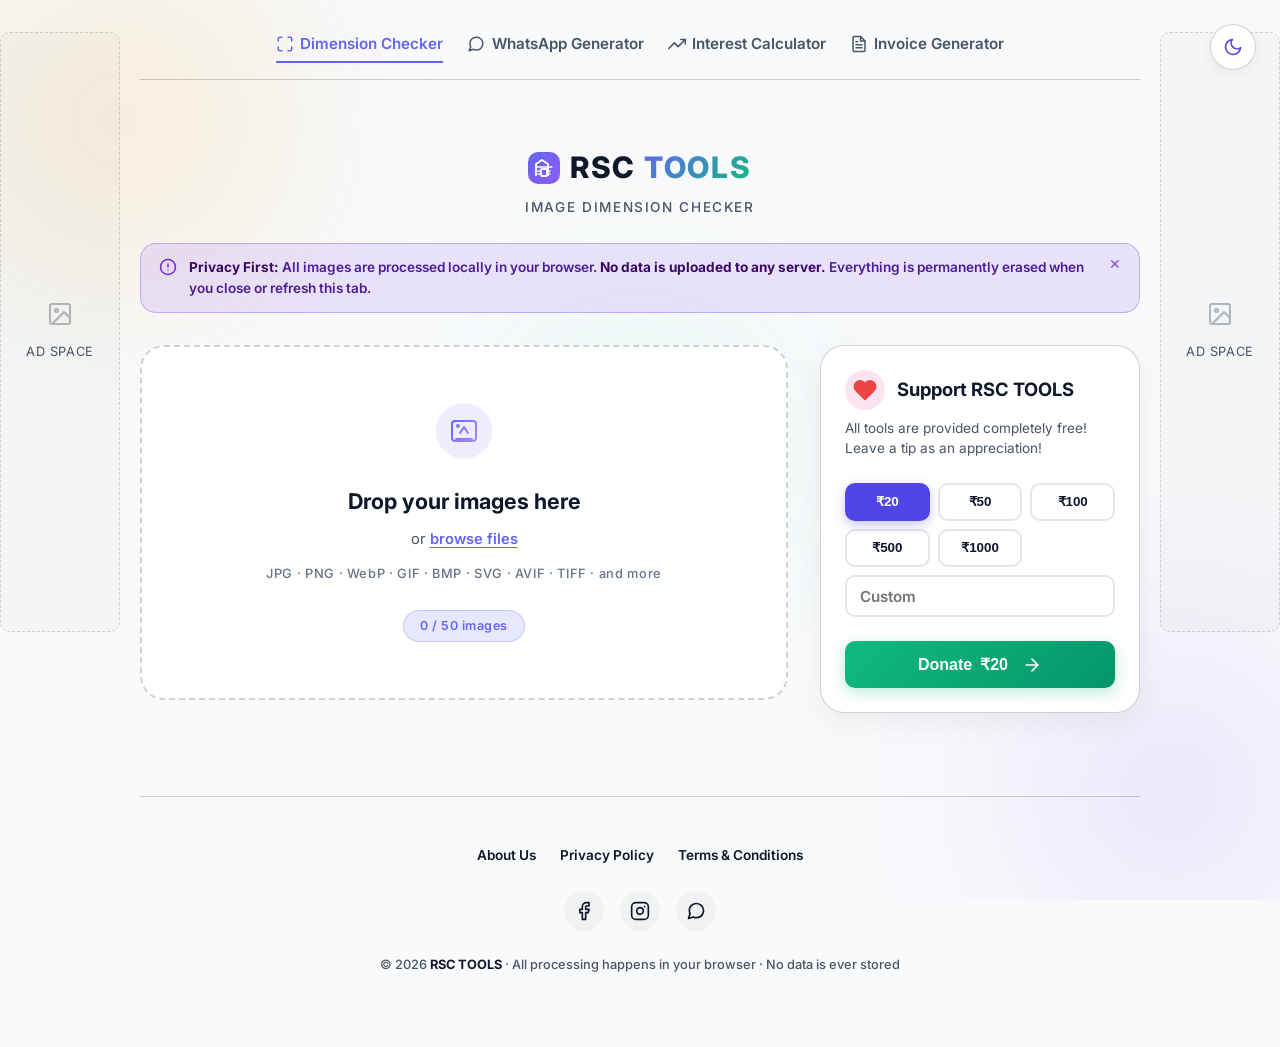
==== index.html @ 84b75a30 "Add files via upload" ====
<!DOCTYPE html>
<html lang="en">
<head>
  <meta charset="UTF-8" />
  <meta name="viewport" content="width=device-width, initial-scale=1.0, maximum-scale=1.0, user-scalable=0" />
  <title>RSC TOOLS | Free Online Image Dimension Checker</title>
  
  <!-- SEO Meta Tags -->
  <meta name="description" content="Instantly check image dimensions, width, and height online for free. Upload up to 50 jpg, png, or webp images at once. 100% private, no data leaves your browser." />
  <meta name="keywords" content="image dimension checker, image size finder, check image resolution, free image tools, rsc tools" />
  <meta name="robots" content="index, follow" />
  
  <!-- Open Graph / Social -->
  <meta property="og:type" content="website" />
  <meta property="og:title" content="RSC TOOLS | Free Online Image Dimension Checker" />
  <meta property="og:description" content="Instantly check image dimensions for up to 50 photos directly in your browser. Fast, free, and totally private." />
  <meta property="og:site_name" content="RSC TOOLS" />
  
  <!-- Twitter -->
  <meta name="twitter:card" content="summary_large_image" />
  <meta name="twitter:title" content="RSC TOOLS | Free Online Image Dimension Checker" />
  <meta name="twitter:description" content="Instantly check image dimensions directly in your browser. Fast, free, and safe." />

  <!-- Canonical link -->
  <link rel="canonical" href="https://rsctools.netlify.app/index.html" />

  <link rel="preconnect" href="https://fonts.googleapis.com" />
  <link rel="preconnect" href="https://fonts.gstatic.com" crossorigin />
  <link href="https://fonts.googleapis.com/css2?family=Inter:wght@300;400;500;600;700;800&display=swap" rel="stylesheet" />
  <link rel="stylesheet" href="style.css" />
  <link rel="icon" type="image/png" href="favicon.png" />
  
  <!-- Structured Data / JSON-LD -->
  <script type="application/ld+json">
  {
    "@context": "https://schema.org",
    "@type": "WebApplication",
    "name": "RSC TOOLS | Free Online Image Dimension Checker",
    "description": "Instantly check image dimensions, width, and height online for free. Upload up to 50 jpg, png, or webp images at once. 100% private.",
    "url": "https://rsctools.netlify.app/index.html",
    "applicationCategory": "UtilitiesApplication",
    "operatingSystem": "All",
    "offers": {
      "@type": "Offer",
      "price": "0.00",
      "priceCurrency": "USD"
    }
  }
  </script>
  <script src="theme.js"></script>
  <script src="notify.js"></script>
</head>
<body>
  <!-- Theme Toggle -->
  <button class="theme-toggle" id="themeToggle" aria-label="Toggle Dark Mode">
    <svg class="sun-icon" viewBox="0 0 24 24" fill="none" stroke="currentColor" stroke-width="2" stroke-linecap="round" stroke-linejoin="round"><circle cx="12" cy="12" r="5"></circle><line x1="12" y1="1" x2="12" y2="3"></line><line x1="12" y1="21" x2="12" y2="23"></line><line x1="4.22" y1="4.22" x2="5.64" y2="5.64"></line><line x1="18.36" y1="18.36" x2="19.78" y2="19.78"></line><line x1="1" y1="12" x2="3" y2="12"></line><line x1="21" y1="12" x2="23" y2="12"></line><line x1="4.22" y1="19.78" x2="5.64" y2="18.36"></line><line x1="18.36" y1="5.64" x2="19.78" y2="4.22"></line></svg>
    <svg class="moon-icon" viewBox="0 0 24 24" fill="none" stroke="currentColor" stroke-width="2" stroke-linecap="round" stroke-linejoin="round"><path d="M21 12.79A9 9 0 1 1 11.21 3 7 7 0 0 0 21 12.79z"></path></svg>
  </button>


  <!-- Animated background orbs -->
  <div class="bg-orbs" aria-hidden="true">
    <div class="orb orb-1"></div>
    <div class="orb orb-2"></div>
    <div class="orb orb-3"></div>
  </div>

    <div class="page-container">
    <aside class="ad-sidebar ad-left">
      <div class="ad-sticky">
        <svg width="24" height="24" viewBox="0 0 24 24" fill="none" stroke="currentColor" stroke-width="2" stroke-linecap="round" stroke-linejoin="round" style="opacity: 0.4; margin-bottom: 8px;"><rect x="2" y="2" width="20" height="20" rx="2" ry="2"></rect><circle cx="8.5" cy="8.5" r="1.5"></circle><polyline points="21 15 16 10 5 21"></polyline></svg>
        Ad Space
      </div>
    </aside>

    <div class="app-wrapper">
    <!-- ── Navigation ── -->
    <nav class="site-nav">
      <a href="index.html" class="nav-link active"><svg width="18" height="18" viewBox="0 0 24 24" fill="none" stroke="currentColor" stroke-width="2" stroke-linecap="round" stroke-linejoin="round"><path d="M8 3H5a2 2 0 0 0-2 2v3m18 0V5a2 2 0 0 0-2-2h-3m0 18h3a2 2 0 0 0 2-2v-3M3 16v3a2 2 0 0 0 2 2h3"></path></svg> Dimension Checker</a>
      <a href="whatsapp.html" class="nav-link"><svg width="18" height="18" viewBox="0 0 24 24" fill="none" stroke="currentColor" stroke-width="2" stroke-linecap="round" stroke-linejoin="round"><path d="M21 11.5a8.38 8.38 0 0 1-.9 3.8 8.5 8.5 0 0 1-7.6 4.7 8.38 8.38 0 0 1-3.8-.9L3 21l1.9-5.7a8.38 8.38 0 0 1-.9-3.8 8.5 8.5 0 0 1 4.7-7.6 8.38 8.38 0 0 1 3.8-.9h.5a8.48 8.48 0 0 1 8 8v.5z"></path></svg> WhatsApp Generator</a>
      <a href="interest.html" class="nav-link"><svg width="18" height="18" viewBox="0 0 24 24" fill="none" stroke="currentColor" stroke-width="2" stroke-linecap="round" stroke-linejoin="round"><polyline points="23 6 13.5 15.5 8.5 10.5 1 18"></polyline><polyline points="17 6 23 6 23 12"></polyline></svg> Interest Calculator</a>
      <a href="invoice.html" class="nav-link"><svg width="18" height="18" viewBox="0 0 24 24" fill="none" stroke="currentColor" stroke-width="2" stroke-linecap="round" stroke-linejoin="round"><path d="M14 2H6a2 2 0 0 0-2 2v16a2 2 0 0 0 2 2h12a2 2 0 0 0 2-2V8z"></path><polyline points="14 2 14 8 20 8"></polyline><line x1="16" y1="13" x2="8" y2="13"></line><line x1="16" y1="17" x2="8" y2="17"></line><polyline points="10 9 9 9 8 9"></polyline></svg> Invoice Generator</a>
    </nav>

    <!-- ── Header ── -->
    <header class="site-header">
      <div class="logo">
        <span class="logo-icon" aria-hidden="true">
          <svg width="32" height="32" viewBox="0 0 32 32" fill="none" xmlns="http://www.w3.org/2000/svg">
            <rect width="32" height="32" rx="10" fill="url(#logoGrad)"/>
            <path d="M8 24V12l6-4 6 4v12" stroke="#fff" stroke-width="1.8" stroke-linejoin="round"/>
            <rect x="13" y="17" width="6" height="7" rx="1" stroke="#fff" stroke-width="1.8"/>
            <path d="M8 15h16M10 19h2M20 19h2M10 22h2M20 22h2" stroke="#fff" stroke-width="1.4" stroke-linecap="round"/>
            <defs>
              <linearGradient id="logoGrad" x1="0" y1="0" x2="32" y2="32" gradientUnits="userSpaceOnUse">
                <stop stop-color="#6366f1"/>
                <stop offset="1" stop-color="#8b5cf6"/>
              </linearGradient>
            </defs>
          </svg>
        </span>
        <span class="logo-text">RSC <span class="logo-highlight">TOOLS</span></span>
      </div>
      <p class="tagline">Image Dimension Checker</p>
    </header>

    <!-- ── Privacy Notice Banner ── -->
    <!-- ── Privacy Notice Banner ── -->
    <div class="notice-banner violet" id="noticeBanner" role="alert" aria-live="polite">
      <span class="notice-icon" aria-hidden="true">
        <svg width="18" height="18" viewBox="0 0 24 24" fill="none" stroke="currentColor" stroke-width="2" stroke-linecap="round" stroke-linejoin="round">
          <circle cx="12" cy="12" r="10"/><line x1="12" y1="8" x2="12" y2="12"/><line x1="12" y1="16" x2="12.01" y2="16"/>
        </svg>
      </span>
      <p class="notice-text">
        <strong>Privacy First:</strong> All images are processed locally in your browser. 
        <strong>No data is uploaded to any server.</strong> Everything is permanently erased when you close or refresh this tab.
      </p>
      <button class="notice-close" id="noticeClose" aria-label="Dismiss notice">✕</button>
    </div>

    <!-- ── Main Content ── -->
    <main class="main-content">
      <div class="layout-twocol">
        
        <!-- Left: Primary Tool -->
        <div class="tool-column">
          <!-- Drop Zone -->
          <section class="upload-section" aria-label="Image upload area">
        <div
          class="drop-zone"
          id="dropZone"
          tabindex="0"
          role="button"
          aria-label="Drop images here or click to upload"
          aria-describedby="uploadHint"
        >
          <input
            type="file"
            id="fileInput"
            accept="image/*"
            multiple
            aria-hidden="true"
            tabindex="-1"
          />

          <div class="drop-zone-inner">
            <div class="drop-icon" id="dropIcon">
              <svg width="56" height="56" viewBox="0 0 56 56" fill="none" xmlns="http://www.w3.org/2000/svg">
                <circle cx="28" cy="28" r="28" fill="url(#dzGrad)" opacity="0.12"/>
                <path d="M20 36h16M24 30l4-6 4 6" stroke="url(#dzStroke)" stroke-width="2" stroke-linecap="round" stroke-linejoin="round"/>
                <rect x="16" y="18" width="24" height="20" rx="3" stroke="url(#dzStroke)" stroke-width="2"/>
                <circle cx="22" cy="23" r="2" fill="url(#dzStroke2)"/>
                <defs>
                  <linearGradient id="dzGrad" x1="0" y1="0" x2="56" y2="56" gradientUnits="userSpaceOnUse">
                    <stop stop-color="#6366f1"/><stop offset="1" stop-color="#8b5cf6"/>
                  </linearGradient>
                  <linearGradient id="dzStroke" x1="16" y1="18" x2="40" y2="38" gradientUnits="userSpaceOnUse">
                    <stop stop-color="#6366f1"/><stop offset="1" stop-color="#a78bfa"/>
                  </linearGradient>
                  <linearGradient id="dzStroke2" x1="20" y1="21" x2="24" y2="25" gradientUnits="userSpaceOnUse">
                    <stop stop-color="#6366f1"/><stop offset="1" stop-color="#a78bfa"/>
                  </linearGradient>
                </defs>
              </svg>
            </div>

            <h2 class="drop-title">Drop your images here</h2>
            <p class="drop-sub" id="uploadHint">or <span class="browse-link" id="browseBtn" role="button" tabindex="0">browse files</span></p>
            <p class="drop-formats">JPG · PNG · WebP · GIF · BMP · SVG · AVIF · TIFF · and more</p>

            <div class="upload-limit-badge" id="uploadCounter">
              <span id="countDisplay">0</span> / 50 images
            </div>
          </div>
        </div>
      </section>

      <!-- Results Grid -->
      <section class="results-section" id="resultsSection" aria-label="Image results" aria-live="polite">
        <div class="results-header" id="resultsHeader" style="display:none;">
          <h3 class="results-title">
            <span id="resultCount">0</span> Image<span id="resultPlural">s</span> Analysed
          </h3>
          <button class="clear-btn" id="clearBtn" aria-label="Clear all uploaded images">
            <svg width="14" height="14" viewBox="0 0 24 24" fill="none" stroke="currentColor" stroke-width="2.5" stroke-linecap="round" stroke-linejoin="round">
              <polyline points="3 6 5 6 21 6"/><path d="M19 6l-1 14a2 2 0 0 1-2 2H8a2 2 0 0 1-2-2L5 6"/>
              <path d="M10 11v6M14 11v6"/><path d="M9 6V4h6v2"/>
            </svg>
            Clear All
          </button>
        </div>

        <div class="results-grid" id="resultsGrid"></div>
      </section>
      </div> <!-- End tool-column -->

      <!-- Right: Donation Sidebar -->
      <aside class="sidebar-column">
        <div class="donation-card">
          <div class="donation-header">
            <span class="donation-icon">
              <svg width="24" height="24" viewBox="0 0 24 24" fill="none" stroke="currentColor" stroke-width="2" stroke-linecap="round" stroke-linejoin="round">
                <path d="M20.84 4.61a5.5 5.5 0 0 0-7.78 0L12 5.67l-1.06-1.06a5.5 5.5 0 0 0-7.78 7.78l1.06 1.06L12 21.23l7.78-7.78 1.06-1.06a5.5 5.5 0 0 0 0-7.78z"></path>
              </svg>
            </span>
            <h3>Support RSC TOOLS</h3>
          </div>
          <p class="donation-tagline">All tools are provided completely free! Leave a tip as an appreciation!</p>
          
          <div class="amount-grid" id="donationGrid">
            <button class="amt-btn active" data-amt="20">₹20</button>
            <button class="amt-btn" data-amt="50">₹50</button>
            <button class="amt-btn" data-amt="100">₹100</button>
            <button class="amt-btn" data-amt="500">₹500</button>
            <button class="amt-btn" data-amt="1000">₹1000</button>
            <input type="number" id="customAmt" class="custom-amt" placeholder="Custom" min="1" aria-label="Custom donation amount" />
          </div>

          <button type="button" class="btn-donate" id="donateBtn">
            Donate <span id="donateDisplayAmt">₹20</span>
            <svg width="20" height="20" viewBox="0 0 24 24" fill="none" stroke="currentColor" stroke-width="2" stroke-linecap="round" stroke-linejoin="round" style="margin-left:6px;">
              <line x1="5" y1="12" x2="19" y2="12"></line>
              <polyline points="12 5 19 12 12 19"></polyline>
            </svg>
          </button>
        </div>
      </aside>

      </div> <!-- End layout-twocol -->
    </main>

    <!-- ── Footer ── -->
    <footer class="site-footer">
      <div class="footer-links">
        <a href="about.html">About Us</a>
        <a href="privacy.html">Privacy Policy</a>
        <a href="terms.html">Terms & Conditions</a>
      </div>
      <div class="footer-socials">
        <a href="https://www.facebook.com/profile.php?id=61577324745129" target="_blank" rel="noopener" aria-label="Facebook">
          <svg viewBox="0 0 24 24" fill="none" stroke="currentColor" stroke-width="2" stroke-linecap="round" stroke-linejoin="round"><path d="M18 2h-3a5 5 0 0 0-5 5v3H7v4h3v8h4v-8h3l1-4h-4V7a1 1 0 0 1 1-1h3z"></path></svg>
        </a>
        <a href="https://www.instagram.com/princecherry_75/" target="_blank" rel="noopener" aria-label="Instagram">
          <svg viewBox="0 0 24 24" fill="none" stroke="currentColor" stroke-width="2" stroke-linecap="round" stroke-linejoin="round"><rect x="2" y="2" width="20" height="20" rx="5" ry="5"></rect><path d="M16 11.37A4 4 0 1 1 12.63 8 4 4 0 0 1 16 11.37z"></path><line x1="17.5" y1="6.5" x2="17.51" y2="6.5"></line></svg>
        </a>
        <a href="https://whatsapp.com/channel/0029VaDLoZqK0IBlvb8IkV43" target="_blank" rel="noopener" aria-label="WhatsApp">
          <svg viewBox="0 0 24 24" fill="none" stroke="currentColor" stroke-width="2" stroke-linecap="round" stroke-linejoin="round"><path d="M21 11.5a8.38 8.38 0 0 1-.9 3.8 8.5 8.5 0 0 1-7.6 4.7 8.38 8.38 0 0 1-3.8-.9L3 21l1.9-5.7a8.38 8.38 0 0 1-.9-3.8 8.5 8.5 0 0 1 4.7-7.6 8.38 8.38 0 0 1 3.8-.9h.5a8.48 8.48 0 0 1 8 8v.5z"></path></svg>
        </a>
      </div>
      <p class="footer-copy">© 2026 <strong>RSC TOOLS</strong> · All processing happens in your browser · No data is ever stored</p>
        </footer>
    </div> <!-- End app-wrapper -->

    <aside class="ad-sidebar ad-right">
      <div class="ad-sticky">
        <svg width="24" height="24" viewBox="0 0 24 24" fill="none" stroke="currentColor" stroke-width="2" stroke-linecap="round" stroke-linejoin="round" style="opacity: 0.4; margin-bottom: 8px;"><rect x="2" y="2" width="20" height="20" rx="2" ry="2"></rect><circle cx="8.5" cy="8.5" r="1.5"></circle><polyline points="21 15 16 10 5 21"></polyline></svg>
        Ad Space
      </div>
    </aside>

  </div> <!-- End page-container -->

  <!-- Error Toast -->
  
  <script src="app.js"></script>
  <script src="https://checkout.razorpay.com/v1/checkout.js" defer></script>
</body>
</html>
---- style.css ----
/* ─────────────────────────────────────────
   RSC TOOLS – Image Dimension Checker
   Premium Dark Glassmorphic UI
   ───────────────────────────────────────── */

*, *::before, *::after { box-sizing: border-box; margin: 0; padding: 0; }

:root {
  --col-bg:        #f8fafc;  /* Clean Silver Canvas */
  --col-surface:   rgba(255,255,255,0.92); /* Solid frosted white frame for maximum text legibility */
  --col-border:    rgba(0,0,0,0.18); /* Pronounced, sharp borders */
  --col-border-h:  rgba(79,70,229,0.8); /* Stark indigo hover focus */
  --col-primary:   #4f46e5;
  --col-primary-l: #6366f1;
  --col-violet:    #8b5cf6;
  --col-accent:    #10b981;  
  --col-text:      #0f172a;  /* Very dark Slate for true striking contrast */
  --col-muted:     #475569;  /* Deeper slate for subtext (Slate 600) */
  --col-danger:    #ef4444;
  --col-success:   #10b981;
  --col-warn:      #f59e0b;
  --radius-sm:     10px;
  --radius-md:     16px;
  --radius-lg:     24px;
  --shadow-glow:   0 10px 30px rgba(0,0,0,0.06);
  --transition:    0.25s cubic-bezier(0.4,0,0.2,1);
  --font:          'Inter', system-ui, -apple-system, sans-serif;
}

/* ── Dark Mode Overrides (Vibrant & High Contrast) ── */
[data-theme="dark"] {
  --col-bg:        #09090b; /* True deep dark zinc for maximum color pop */
  --col-surface:   rgba(24, 24, 27, 0.75); /* Sleek glass surface */
  --col-border:    rgba(255, 255, 255, 0.08); /* Extremely subtle border */
  --col-border-h:  #3b82f6; /* Vibrant neon blue hover */
  --col-text:      #ffffff; /* Pure white for maximum readability */
  --col-muted:     #a1a1aa; /* Crisp bright gray for secondary text */
  --col-primary:   #3b82f6; /* Bright vibrant royal blue */
  --col-primary-l: #60a5fa; /* Neon light blue */
  --col-violet:    #a855f7; /* Vibrant neon purple */
  --col-accent:    #10b981; /* Glowing emerald green */
  --col-danger:    #ef4444; /* Bright red */
  --shadow-glow:   0 10px 40px rgba(59, 130, 246, 0.15); /* Colorful blue glow */
}

/* Beautiful vibrant glowing orbs for dark mode */
[data-theme="dark"] .orb-1 { background: radial-gradient(circle, #a855f7, transparent 70%); opacity: 0.25; }
[data-theme="dark"] .orb-2 { background: radial-gradient(circle, #3b82f6, transparent 70%); opacity: 0.25; }
[data-theme="dark"] .orb-3 { background: radial-gradient(circle, #10b981, transparent 70%); opacity: 0.25; }

/* Clear, highly readable inputs */
[data-theme="dark"] .form-control,
[data-theme="dark"] .custom-amt {
  background: rgba(255, 255, 255, 0.05) !important;
  border: 1px solid rgba(255, 255, 255, 0.1) !important;
  color: #ffffff !important;
}
[data-theme="dark"] .form-control:focus,
[data-theme="dark"] .custom-amt:focus {
  background: rgba(255, 255, 255, 0.1) !important;
  border-color: #3b82f6 !important;
  box-shadow: 0 0 0 3px rgba(59, 130, 246, 0.3) !important;
}
[data-theme="dark"] .form-control::placeholder {
  color: rgba(255, 255, 255, 0.35) !important;
}

/* Ensure secondary text in forms is also super readable */
[data-theme="dark"] .form-label,
[data-theme="dark"] .drop-sub,
[data-theme="dark"] .donation-tagline {
  color: #e4e4e7 !important; /* Brighter gray for perfect legibility */
}

[data-theme="dark"] .qr-container {
  background: #ffffff !important; /* Always white for scan readability */
}

/* Generated Invoice Card Dark Mode */
[data-theme="dark"] .generated-invoice-card {
  background: rgba(255, 255, 255, 0.05) !important;
  border-color: rgba(255, 255, 255, 0.1) !important;
}
[data-theme="dark"] .generated-invoice-card div {
  color: #d4d4d8 !important;
}
[data-theme="dark"] .generated-invoice-card strong,
[data-theme="dark"] .generated-invoice-card h4 {
  color: #ffffff !important;
}
[data-theme="dark"] .generated-invoice-card .card-total {
  color: #34d399 !important; /* Brighter emerald for total amount */
}

/* Notice Banners Dark Mode */
[data-theme="dark"] .notice-banner.violet {
  background: rgba(139, 92, 246, 0.15) !important;
  border-color: rgba(139, 92, 246, 0.3) !important;
}
[data-theme="dark"] .notice-banner.violet .notice-text,
[data-theme="dark"] .notice-banner.violet .notice-icon,
[data-theme="dark"] .notice-banner.violet .notice-close {
  color: #c4b5fd !important;
}
[data-theme="dark"] .notice-banner.violet .notice-text strong {
  color: #ddd6fe !important;
}

[data-theme="dark"] .notice-banner.green {
  background: rgba(16, 185, 129, 0.15) !important;
  border-color: rgba(16, 185, 129, 0.3) !important;
}
[data-theme="dark"] .notice-banner.green .notice-text,
[data-theme="dark"] .notice-banner.green .notice-icon,
[data-theme="dark"] .notice-banner.green .notice-close {
  color: #6ee7b7 !important;
}
[data-theme="dark"] .notice-banner.green .notice-text strong {
  color: #a7f3d0 !important;
}

/* Red Heart Icon Global Override */
.donation-icon svg {
  fill: #ef4444 !important;
  color: #ef4444 !important;
}

/* ── Scrollbar ── */
::-webkit-scrollbar { width: 6px; }
::-webkit-scrollbar-track { background: transparent; }
::-webkit-scrollbar-thumb { background: rgba(99,102,241,0.4); border-radius: 99px; }

/* ── Base ── */
html { scroll-behavior: smooth; }

/* ── Premium Theme Toggle ── */
.theme-toggle {
  position: fixed;
  top: 1.5rem;
  right: 1.5rem;
  z-index: 9999;
  width: 46px;
  height: 46px;
  border-radius: 50%;
  background: var(--col-surface);
  border: 1px solid var(--col-border);
  backdrop-filter: blur(12px);
  -webkit-backdrop-filter: blur(12px);
  cursor: pointer;
  display: flex;
  align-items: center;
  justify-content: center;
  color: var(--col-text);
  box-shadow: 0 4px 15px rgba(0,0,0,0.05);
  transition: all 0.4s cubic-bezier(0.4, 0, 0.2, 1);
}
.theme-toggle:hover {
  transform: translateY(-2px);
  box-shadow: var(--shadow-glow);
  border-color: var(--col-border-h);
}
.theme-toggle svg {
  width: 20px;
  height: 20px;
  position: absolute;
  transition: all 0.5s cubic-bezier(0.4, 0, 0.2, 1);
}
.theme-toggle .sun-icon {
  opacity: 0;
  transform: rotate(-90deg) scale(0.5);
  color: #f59e0b; /* Golden sun */
}
.theme-toggle .moon-icon {
  opacity: 1;
  transform: rotate(0) scale(1);
  color: #4f46e5; /* Deep indigo moon */
}
.theme-toggle.is-dark .sun-icon {
  opacity: 1;
  transform: rotate(0) scale(1);
}
.theme-toggle.is-dark .moon-icon {
  opacity: 0;
  transform: rotate(90deg) scale(0.5);
}

body {
  font-family: var(--font);
  background: var(--col-bg);
  color: var(--col-text);
  min-height: 100vh;
  overflow-x: hidden;
  line-height: 1.6;
  transition: background-color 0.4s ease, color 0.4s ease;
}

/* ── Animated Background Orbs ── */
.bg-orbs {
  position: fixed;
  inset: 0;
  pointer-events: none;
  z-index: 0;
  overflow: hidden;
}
.orb {
  position: absolute;
  border-radius: 50%;
  filter: blur(90px);
  opacity: 0.18;
  animation: orbFloat 12s ease-in-out infinite alternate;
}
.orb-1 {
  width: 520px; height: 520px;
  background: radial-gradient(circle, #f59e0b, transparent 70%);
  top: -140px; left: -140px;
  animation-duration: 14s;
}
.orb-2 {
  width: 420px; height: 420px;
  background: radial-gradient(circle, #8b5cf6, transparent 70%);
  bottom: -100px; right: -100px;
  animation-duration: 18s;
  animation-delay: -6s;
}
.orb-3 {
  width: 300px; height: 300px;
  background: radial-gradient(circle, #10b981, transparent 70%);
  top: 50%; left: 50%;
  transform: translate(-50%,-50%);
  animation-duration: 22s;
  animation-delay: -3s;
}
@keyframes orbFloat {
  from { transform: translate(0, 0) scale(1); }
  to   { transform: translate(30px, 20px) scale(1.08); }
}

/* ── Page Layout & Ad Sidebars ── */
.page-container {
  position: relative;
  z-index: 1;
  display: flex;
  justify-content: center;
  align-items: stretch;
  width: 100%;
  max-width: 100vw;
}

.ad-sidebar {
  display: none;
}

.ad-sticky {
  position: sticky;
  top: 2rem;
  height: 600px;
  background: rgba(0,0,0,0.02);
  border: 1px dashed rgba(0,0,0,0.15);
  border-radius: var(--radius-sm);
  display: flex;
  flex-direction: column;
  align-items: center;
  justify-content: center;
  gap: 0.5rem;
  color: var(--col-muted);
  font-size: 0.8rem;
  text-transform: uppercase;
  letter-spacing: 0.05em;
  text-align: center;
  transition: all var(--transition);
}

@media (min-width: 1024px) {
  .ad-sidebar {
    display: block;
    width: 120px;
    flex-shrink: 0;
    margin-top: 2rem;
  }
}

@media (min-width: 1366px) {
  .ad-sidebar {
    width: 160px;
  }
}

@media (min-width: 1600px) {
  .ad-sidebar {
    width: 300px;
  }
}

/* ── App Wrapper ── */
.app-wrapper {
  flex: 1;
  max-width: 1050px;
  min-width: 0;
  margin: 0;
  padding: 2rem 1.25rem 3rem;
  display: flex;
  flex-direction: column;
  min-height: 100vh;
}

/* ── Navigation ── */
.site-nav {
  display: flex;
  justify-content: center;
  gap: 1.5rem;
  margin-bottom: 2rem;
  border-bottom: 1px solid var(--col-border);
  padding-bottom: 1rem;
}
.nav-link {
  display: inline-flex;
  align-items: center;
  gap: 0.4rem;
  color: var(--col-muted);
  text-decoration: none;
  font-weight: 600;
  font-size: 0.95rem;
  transition: color var(--transition), border-bottom var(--transition);
  padding-bottom: 0.3rem;
  border-bottom: 2px solid transparent;
}
.nav-link:hover {
  color: var(--col-text);
}
.nav-link.active {
  color: var(--col-primary-l);
  border-bottom-color: var(--col-primary-l);
}

/* ── Header ── */
.site-header {
  display: flex;
  flex-direction: column;
  align-items: center;
  gap: 0.35rem;
  padding: 2rem 0 1.5rem;
  text-align: center;
}
.logo {
  display: flex;
  align-items: center;
  gap: 0.6rem;
}
.logo-icon svg { display: block; }
.logo-text {
  font-size: 1.85rem;
  font-weight: 800;
  letter-spacing: 0.06em;
  color: var(--col-text);
}
.logo-highlight {
  background: linear-gradient(135deg, var(--col-primary-l), var(--col-accent));
  -webkit-background-clip: text;
  -webkit-text-fill-color: transparent;
  background-clip: text;
}
.tagline {
  font-size: 0.85rem;
  font-weight: 500;
  letter-spacing: 0.12em;
  text-transform: uppercase;
  color: var(--col-muted);
}

/* ── Notice Banner ── */
.notice-banner {
  display: flex;
  align-items: flex-start;
  gap: 0.75rem;
  border-radius: var(--radius-md);
  padding: 0.85rem 1.1rem;
  margin-bottom: 2rem;
  animation: slideDown 0.4s ease forwards;
}

.notice-banner.violet {
  background: rgba(139, 92, 246, 0.15);
  border: 1px solid rgba(139, 92, 246, 0.4);
}
.notice-banner.violet .notice-icon, .notice-banner.violet .notice-close { color: #6d28d9; }
.notice-banner.violet .notice-text { color: #4c1d95; font-weight: 600; }
.notice-banner.violet .notice-text strong { color: #3b0764; }

.notice-banner.green {
  background: rgba(16, 185, 129, 0.15);
  border: 1px solid rgba(16, 185, 129, 0.4);
}
.notice-banner.green .notice-icon, .notice-banner.green .notice-close { color: #047857; }
.notice-banner.green .notice-text { color: #064e3b; font-weight: 600; }
.notice-banner.green .notice-text strong { color: #022c22; }

@keyframes slideDown {
  from { opacity: 0; transform: translateY(-10px); }
  to   { opacity: 1; transform: translateY(0); }
}
.notice-icon {
  flex-shrink: 0;
  margin-top: 1px;
}
.notice-text {
  font-size: 0.85rem;
  line-height: 1.5;
  flex: 1;
}
.notice-close {
  background: none;
  border: none;
  cursor: pointer;
  font-size: 0.9rem;
  padding: 0;
  flex-shrink: 0;
  opacity: 0.8;
  transition: opacity var(--transition);
  line-height: 1;
}
.notice-close:hover { opacity: 1; }

/* ── Main Content ── */
.main-content { flex: 1; }

/* ── Upload Section ── */
.upload-section { margin-bottom: 2rem; }

.drop-zone {
  position: relative;
  border: 2px dashed var(--col-border);
  border-radius: var(--radius-lg);
  background: var(--col-surface);
  backdrop-filter: blur(12px);
  -webkit-backdrop-filter: blur(12px);
  text-align: center;
  cursor: pointer;
  transition: border-color var(--transition), background var(--transition), box-shadow var(--transition);
  outline: none;
}
.drop-zone:hover,
.drop-zone:focus {
  border-color: var(--col-border-h);
  background: rgba(99,102,241,0.06);
  box-shadow: var(--shadow-glow);
}
.drop-zone.drag-over {
  border-color: var(--col-primary);
  background: rgba(99,102,241,0.12);
  box-shadow: 0 0 60px rgba(99,102,241,0.25);
  transform: scale(1.01);
}
.drop-zone input[type="file"] {
  position: absolute;
  inset: 0;
  opacity: 0;
  width: 100%;
  height: 100%;
  cursor: pointer;
  z-index: 2;
}
.drop-zone-inner {
  position: relative;
  z-index: 1;
  padding: 3.5rem 2rem;
  pointer-events: none;
  display: flex;
  flex-direction: column;
  align-items: center;
  gap: 0.6rem;
}
.drop-icon {
  margin-bottom: 0.5rem;
  transition: transform var(--transition);
}
.drop-zone:hover .drop-icon,
.drop-zone.drag-over .drop-icon {
  transform: translateY(-6px) scale(1.06);
}
.drop-title {
  font-size: 1.35rem;
  font-weight: 700;
  color: var(--col-text);
}
.drop-sub {
  font-size: 0.92rem;
  color: var(--col-muted);
}
.browse-link {
  color: var(--col-primary-l);
  cursor: pointer;
  font-weight: 600;
  pointer-events: all;
  text-decoration: underline;
  text-underline-offset: 3px;
  transition: color var(--transition);
}
.browse-link:hover { color: var(--col-accent); }

.drop-formats {
  font-size: 0.8rem; /* Slightly larger */
  color: #64748b; /* Stronger sub-text */
  letter-spacing: 0.05em;
  margin-top: 0.2rem;
  font-weight: 500;
}
.upload-limit-badge {
  margin-top: 1rem;
  padding: 0.3rem 1rem;
  border-radius: 99px;
  background: rgba(99,102,241,0.15);
  border: 1px solid rgba(99,102,241,0.25);
  font-size: 0.78rem;
  font-weight: 600;
  color: var(--col-primary-l);
  letter-spacing: 0.04em;
  pointer-events: none;
  transition: background var(--transition);
}
.upload-limit-badge.full {
  background: rgba(244,63,94,0.15);
  border-color: rgba(244,63,94,0.3);
  color: #fb7185;
}

/* ── Results Section ── */
.results-section { margin-top: 0.5rem; }

.results-header {
  display: flex;
  align-items: center;
  justify-content: space-between;
  margin-bottom: 1.2rem;
  animation: fadeUp 0.3s ease forwards;
}
.results-title {
  font-size: 1rem;
  font-weight: 600;
  color: var(--col-text);
}
.clear-btn {
  display: flex;
  align-items: center;
  gap: 0.4rem;
  background: rgba(244,63,94,0.12);
  border: 1px solid rgba(244,63,94,0.25);
  color: #fb7185;
  border-radius: var(--radius-sm);
  padding: 0.4rem 0.9rem;
  font-size: 0.8rem;
  font-weight: 600;
  cursor: pointer;
  font-family: var(--font);
  transition: background var(--transition), border-color var(--transition), transform var(--transition);
}
.clear-btn:hover {
  background: rgba(244,63,94,0.22);
  border-color: rgba(244,63,94,0.5);
  transform: translateY(-1px);
}
.clear-btn:active { transform: translateY(0); }

/* ── Results Grid ── */
.results-grid {
  display: grid;
  grid-template-columns: repeat(auto-fill, minmax(260px, 1fr));
  gap: 1rem;
}

/* ── Image Card ── */
.image-card {
  background: var(--col-surface);
  border: 1px solid var(--col-border);
  border-radius: var(--radius-md);
  overflow: hidden;
  backdrop-filter: blur(10px);
  -webkit-backdrop-filter: blur(10px);
  transition: transform var(--transition), border-color var(--transition), box-shadow var(--transition);
  animation: cardIn 0.35s cubic-bezier(0.34,1.56,0.64,1) forwards;
  opacity: 0;
}
.image-card:hover {
  transform: translateY(-4px);
  border-color: var(--col-border-h);
  box-shadow: 0 12px 40px rgba(0,0,0,0.35), 0 0 0 1px rgba(99,102,241,0.15);
}
@keyframes cardIn {
  from { opacity: 0; transform: translateY(18px) scale(0.97); }
  to   { opacity: 1; transform: translateY(0) scale(1); }
}

/* ── Card Thumbnail ── */
.card-thumb {
  position: relative;
  width: 100%;
  aspect-ratio: 16/9;
  overflow: hidden;
  background: rgba(0,0,0,0.03);
}
.card-thumb img {
  width: 100%;
  height: 100%;
  object-fit: cover;
  display: block;
  transition: transform 0.4s ease;
}
.image-card:hover .card-thumb img { transform: scale(1.05); }

.card-type-badge {
  position: absolute;
  top: 8px;
  left: 8px;
  background: rgba(255,255,255,0.85);
  border: 1px solid rgba(0,0,0,0.06);
  backdrop-filter: blur(8px);
  -webkit-backdrop-filter: blur(8px);
  color: var(--col-primary);
  font-size: 0.65rem;
  font-weight: 700;
  letter-spacing: 0.08em;
  padding: 0.2rem 0.55rem;
  border-radius: 6px;
  text-transform: uppercase;
}
.card-remove {
  position: absolute;
  top: 8px;
  right: 8px;
  background: rgba(244,63,94,0.75);
  border: none;
  border-radius: 50%;
  width: 26px;
  height: 26px;
  cursor: pointer;
  display: flex;
  align-items: center;
  justify-content: center;
  color: #fff;
  font-size: 0.75rem;
  line-height: 1;
  opacity: 0;
  transition: opacity var(--transition), background var(--transition), transform var(--transition);
}
.image-card:hover .card-remove { opacity: 1; }
.card-remove:hover { background: var(--col-danger); transform: scale(1.15); }

/* ── Card Body ── */
.card-body {
  padding: 0.9rem 1rem 1rem;
}
.card-name {
  font-size: 0.82rem;
  font-weight: 600;
  color: var(--col-text);
  white-space: nowrap;
  overflow: hidden;
  text-overflow: ellipsis;
  margin-bottom: 0.65rem;
}

/* ── Dimension Display ── */
.card-dims {
  display: flex;
  align-items: center;
  gap: 0.5rem;
  background: rgba(99,102,241,0.1);
  border: 1px solid rgba(99,102,241,0.2);
  border-radius: 10px;
  padding: 0.55rem 0.8rem;
  margin-bottom: 0.6rem;
}
.card-dims-icon {
  color: var(--col-primary-l);
  flex-shrink: 0;
}
.card-dims-value {
  font-size: 1.05rem;
  font-weight: 700;
  background: linear-gradient(135deg, #818cf8, #a78bfa);
  -webkit-background-clip: text;
  -webkit-text-fill-color: transparent;
  background-clip: text;
  letter-spacing: 0.02em;
}
.card-dims-px {
  font-size: 0.7rem;
  color: var(--col-muted);
  font-weight: 500;
  margin-left: auto;
}

/* ── Card Meta Row ── */
.card-meta {
  display: flex;
  gap: 0.5rem;
  flex-wrap: wrap;
}
.meta-chip {
  display: inline-flex;
  align-items: center;
  gap: 0.3rem;
  font-size: 0.72rem;
  font-weight: 500;
  color: var(--col-muted);
  background: rgba(0,0,0,0.03);
  border: 1px solid rgba(0,0,0,0.05);
  border-radius: 6px;
  padding: 0.2rem 0.55rem;
}
.meta-chip svg { flex-shrink: 0; }

/* ── Footer ── */
.site-footer {
  text-align: center;
  padding: 3rem 1rem 1.5rem;
  font-size: 0.85rem;
  color: var(--col-muted);
  border-top: 1px solid var(--col-border);
  margin-top: 4rem;
  font-weight: 500;
}
.footer-links {
  display: flex;
  justify-content: center;
  gap: 1.5rem;
  margin-bottom: 1.5rem;
  flex-wrap: wrap;
}
.footer-links a {
  color: var(--col-text);
  text-decoration: none;
  font-weight: 600;
  transition: color var(--transition);
}
.footer-links a:hover {
  color: var(--col-primary-l);
}
.footer-socials {
  display: flex;
  justify-content: center;
  gap: 1rem;
  margin-bottom: 1.5rem;
}
.footer-socials a {
  display: flex;
  align-items: center;
  justify-content: center;
  width: 40px;
  height: 40px;
  border-radius: 50%;
  background: rgba(0,0,0,0.03);
  color: var(--col-text);
  transition: all var(--transition);
}
.footer-socials a svg {
  width: 20px;
  height: 20px;
}
.footer-socials a:hover {
  color: #fff;
  transform: translateY(-2px);
}
.footer-socials a[aria-label="Facebook"]:hover {
  background: #1877F2;
  box-shadow: 0 4px 12px rgba(24, 119, 242, 0.35);
}
.footer-socials a[aria-label="Instagram"]:hover {
  background: #E4405F;
  box-shadow: 0 4px 12px rgba(228, 64, 95, 0.35);
}
.footer-socials a[aria-label="WhatsApp"]:hover {
  background: #25D366;
  box-shadow: 0 4px 12px rgba(37, 211, 102, 0.35);
}
.footer-copy {
  font-size: 0.8rem;
}
.site-footer strong { color: var(--col-text); }

/* ── Global Notification System ── */
#notificationContainer {
  position: fixed;
  top: 1.5rem;
  right: 1.5rem;
  z-index: 10000;
  display: flex;
  flex-direction: column;
  gap: 0.75rem;
  pointer-events: none; /* Let clicks pass through empty space */
}

.notification {
  pointer-events: auto;
  display: flex;
  align-items: center;
  gap: 0.8rem;
  background: rgba(255, 255, 255, 0.95);
  backdrop-filter: blur(12px);
  -webkit-backdrop-filter: blur(12px);
  padding: 1rem 1.25rem;
  border-radius: var(--radius-md);
  box-shadow: 0 10px 30px rgba(0, 0, 0, 0.08);
  min-width: 260px;
  max-width: 350px;
  transform: translateX(120%);
  opacity: 0;
  transition: transform 0.4s cubic-bezier(0.34, 1.56, 0.64, 1), opacity 0.4s ease;
  border-left: 4px solid var(--col-primary);
}

.notification.show {
  transform: translateX(0);
  opacity: 1;
}

.notification.hide {
  transform: translateX(120%);
  opacity: 0;
}

.notify-icon svg {
  width: 22px;
  height: 22px;
}

.notify-message {
  font-size: 0.92rem;
  font-weight: 600;
  color: var(--col-text);
  line-height: 1.4;
}

/* Notification Types */
.notify-success { border-left-color: #10b981; }
.notify-success .notify-icon { color: #10b981; }

.notify-error { border-left-color: #ef4444; }
.notify-error .notify-icon { color: #ef4444; }

.notify-info { border-left-color: #3b82f6; }
.notify-info .notify-icon { color: #3b82f6; }

/* Dark Mode Overrides for Notifications */
[data-theme="dark"] .notification {
  background: rgba(30, 41, 59, 0.85);
  border-right: 1px solid rgba(255, 255, 255, 0.08);
  border-top: 1px solid rgba(255, 255, 255, 0.08);
  border-bottom: 1px solid rgba(255, 255, 255, 0.08);
  box-shadow: 0 10px 40px rgba(0, 0, 0, 0.4);
}

/* ── Animations ── */
@keyframes fadeUp {
  from { opacity: 0; transform: translateY(8px); }
  to   { opacity: 1; transform: translateY(0); }
}

/* ── Drag Overlay Text ── */
.drag-msg {
  position: absolute;
  inset: 0;
  display: flex;
  flex-direction: column;
  align-items: center;
  justify-content: center;
  gap: 0.5rem;
  background: rgba(99,102,241,0.15);
  border-radius: var(--radius-lg);
  pointer-events: none;
  z-index: 3;
  opacity: 0;
  transition: opacity 0.2s ease;
}
.drop-zone.drag-over .drag-msg { opacity: 1; }
.drag-msg-text {
  font-size: 1.3rem;
  font-weight: 700;
  color: var(--col-primary-l);
}

/* ── Responsive ── */
@media (max-width: 640px) {
  .app-wrapper { padding: 1.25rem 1rem 2.5rem; }
  .logo-text { font-size: 1.5rem; }
  .drop-zone-inner { padding: 2.5rem 1.25rem; }
  .drop-title { font-size: 1.1rem; }
  .results-grid { grid-template-columns: 1fr 1fr; gap: 0.75rem; }
  .card-dims-value { font-size: 0.9rem; }
}
@media (max-width: 400px) {
  .results-grid { grid-template-columns: 1fr; }
}

/* ── Forms (WhatsApp Generator) ── */
.form-group {
  display: flex;
  flex-direction: column;
  gap: 0.5rem;
  margin-bottom: 1.25rem;
  text-align: left;
}
.form-label {
  font-size: 0.9rem;
  font-weight: 600;
  color: var(--col-text);
}
.form-row {
  display: flex;
  gap: 0.75rem;
}
.form-control {
  background: #ffffff; /* pure white for inputs stands out aggressively */
  border: 2px solid rgba(0,0,0,0.12); /* Thicker form outlines */
  color: var(--col-text);
  padding: 0.8rem 1rem;
  border-radius: var(--radius-sm);
  font-family: var(--font);
  font-size: 1rem;
  outline: none;
  font-weight: 500; /* Bolder input text */
  transition: border-color var(--transition), box-shadow var(--transition), background var(--transition);
}
.form-control:focus {
  border-color: var(--col-primary-l);
  box-shadow: 0 0 0 3px rgba(99, 102, 241, 0.25);
  background: #ffffff;
}
.form-control::placeholder {
  color: rgba(148, 163, 184, 0.5);
}
textarea.form-control {
  resize: vertical;
  min-height: 100px;
}
.btn-primary {
  width: 100%;
  background: linear-gradient(135deg, var(--col-primary), var(--col-violet));
  color: #fff;
  border: none;
  padding: 1rem;
  border-radius: var(--radius-sm);
  font-size: 1rem;
  font-weight: 700;
  cursor: pointer;
  transition: transform var(--transition), box-shadow var(--transition);
  margin-top: 0.5rem;
  position: relative;
  overflow: hidden;
}
.btn-primary:hover {
  transform: translateY(-2px);
  box-shadow: 0 10px 25px rgba(99, 102, 241, 0.4);
}
.btn-primary:active {
  transform: translateY(0);
}

/* ── Result Box (WhatsApp) ── */
.wa-result {
  background: var(--col-surface);
  border: 1px solid var(--col-border-h);
  border-radius: var(--radius-md);
  padding: 2rem;
  text-align: center;
  backdrop-filter: blur(12px);
  -webkit-backdrop-filter: blur(12px);
  animation: fadeUp 0.4s ease forwards;
  display: none;
  margin-top: 1rem;
}
.wa-result.show {
  display: block;
}
.qr-container {
  background: #fff;
  padding: 1rem;
  border-radius: var(--radius-sm);
  display: inline-block;
  margin: 1.5rem 0;
  box-shadow: 0 8px 30px rgba(0, 0, 0, 0.2);
}
#qrcode img, #qrcode canvas {
  display: block;
  margin: 0 auto;
}
.link-box {
  display: flex;
  align-items: center;
  gap: 0.5rem;
  background: rgba(255,255,255,0.8);
  border: 1px solid var(--col-border);
  padding: 0.5rem;
  border-radius: var(--radius-sm);
  margin-bottom: 2rem;
}
.link-box input {
  flex: 1;
  background: transparent;
  border: none;
  color: var(--col-primary-l);
  font-family: monospace;
  font-size: 0.85rem;
  outline: none;
}
.btn-copy {
  background: rgba(99, 102, 241, 0.2);
  color: var(--col-text);
  border: none;
  padding: 0.5rem 1rem;
  border-radius: 6px;
  cursor: pointer;
  font-weight: 600;
  font-size: 0.85rem;
  transition: background var(--transition);
}
.btn-copy:hover {
  background: rgba(99, 102, 241, 0.4);
}
.btn-sec {
  background: transparent;
  border: 2px solid rgba(0,0,0,0.15); /* Stronger secondary button outlines */
  color: var(--col-text);
  padding: 0.8rem 1.5rem;
  border-radius: var(--radius-sm);
  font-weight: 700;
  cursor: pointer;
  transition: background var(--transition), border-color var(--transition);
}
.btn-sec:hover {
  background: rgba(0, 0, 0, 0.03);
  border-color: rgba(0, 0, 0, 0.1);
}

/* ── Interest Calculator Layout ── */
.calc-container {
  display: grid;
  grid-template-columns: 1fr 1fr;
  gap: 2rem;
  align-items: start;
}
@media (max-width: 768px) {
  .calc-container {
    grid-template-columns: 1fr;
  }
}
.calc-panel {
  background: var(--col-surface);
  border: 1px solid var(--col-border);
  border-radius: var(--radius-lg);
  padding: 2rem;
  backdrop-filter: blur(12px);
  -webkit-backdrop-filter: blur(12px);
}
.calc-result-panel {
  display: flex;
  flex-direction: column;
  align-items: center;
  text-align: center;
}
.chart-container {
  position: relative;
  width: 100%;
  max-width: 280px;
  aspect-ratio: 1;
  margin: 1.5rem auto;
}
.result-stats {
  width: 100%;
  margin-top: 1.5rem;
  display: flex;
  flex-direction: column;
  gap: 1rem;
}
.stat-box {
  background: transparent; /* Pushing to sheer line-art so labels contrast harder over white background */
  border: 1px solid rgba(0,0,0,0.12);
  border-radius: var(--radius-sm);
  padding: 1rem;
  display: flex;
  justify-content: space-between;
  align-items: center;
}
.stat-label {
  font-size: 0.9rem;
  color: var(--col-muted);
  font-weight: 600;
}
.stat-value {
  font-size: 1.2rem;
  font-weight: 700;
  color: var(--col-text);
}
.stat-value.highlight {
  color: var(--col-primary-l);
  font-size: 1.35rem;
}
select.form-control {
  appearance: none;
  background-image: url("data:image/svg+xml;charset=UTF-8,%3csvg xmlns='http://www.w3.org/2000/svg' viewBox='0 0 24 24' fill='none' stroke='%2364748b' stroke-width='2' stroke-linecap='round' stroke-linejoin='round'%3e%3cpolyline points='6 9 12 15 18 9'%3e%3c/polyline%3e%3c/svg%3e");
  background-repeat: no-repeat;
  background-position: right 1rem center;
  background-size: 1em;
  padding-right: 2.5rem;
  cursor: pointer;
}
select.form-control option {
  background: var(--col-bg);
  color: var(--col-text);
}
.toggle-group {
  display: flex;
  background: rgba(0,0,0,0.04);
  border-radius: var(--radius-sm);
  padding: 0.25rem;
  margin-bottom: 1.5rem;
}
.toggle-btn {
  flex: 1;
  background: transparent;
  border: none;
  color: var(--col-muted);
  padding: 0.6rem;
  font-size: 0.9rem;
  font-weight: 600;
  border-radius: 6px;
  cursor: pointer;
  transition: all var(--transition);
}
.toggle-btn.active {
  background: var(--col-primary);
  color: #fff;
  box-shadow: 0 4px 12px rgba(99,102,241,0.3);
}

/* ── Layout Twocol ── */
.layout-twocol {
  display: flex;
  gap: 2rem;
  align-items: flex-start;
}
.tool-column {
  flex: 1;
  min-width: 0;
}
.sidebar-column {
  width: 320px;
  flex-shrink: 0;
}
@media (max-width: 900px) {
  .layout-twocol { flex-direction: column; }
  .sidebar-column { width: 100%; }
}

/* ── Donation Card ── */
.donation-card {
  background: var(--col-surface);
  border: 1px solid var(--col-border);
  border-radius: var(--radius-lg);
  padding: 1.5rem;
  backdrop-filter: blur(12px);
  -webkit-backdrop-filter: blur(12px);
  box-shadow: var(--shadow-glow);
}
.donation-header {
  display: flex;
  align-items: center;
  gap: 0.75rem;
  margin-bottom: 0.5rem;
}
.donation-icon {
  background: rgba(236,72,153,0.15);
  color: #ec4899;
  padding: 0.5rem;
  border-radius: 50%;
  display: flex;
}
.donation-header h3 {
  font-size: 1.15rem;
  font-weight: 700;
  color: var(--col-text);
}
.donation-tagline {
  font-size: 0.85rem;
  color: var(--col-muted);
  line-height: 1.5;
  margin-bottom: 1.5rem;
}
.amount-grid {
  display: grid;
  grid-template-columns: repeat(3, 1fr);
  gap: 0.5rem;
  margin-bottom: 1.5rem;
}
.amt-btn {
  background: transparent;
  border: 2px solid rgba(0,0,0,0.1);
  color: var(--col-text);
  border-radius: var(--radius-sm);
  padding: 0.6rem 0;
  font-weight: 700;
  cursor: pointer;
  transition: all var(--transition);
}
.amt-btn:hover {
  background: rgba(0,0,0,0.03);
  border-color: rgba(0,0,0,0.2);
}
.amt-btn.active {
  background: var(--col-primary);
  border-color: var(--col-primary);
  color: #fff;
  box-shadow: 0 4px 12px rgba(79,70,229,0.3);
}
.custom-amt {
  grid-column: span 3;
  padding: 0.6rem 0.8rem;
  background: #fff;
  border: 2px solid rgba(0,0,0,0.1);
  border-radius: var(--radius-sm);
  font-family: var(--font);
  font-size: 0.95rem;
  font-weight: 600;
  color: var(--col-text);
  outline: none;
  transition: border-color var(--transition);
}
.custom-amt:focus {
  border-color: var(--col-primary-l);
}
.btn-donate {
  width: 100%;
  display: flex;
  align-items: center;
  justify-content: center;
  gap: 0.5rem;
  background: linear-gradient(135deg, #10b981, #059669);
  color: #fff;
  border: none;
  padding: 0.85rem;
  border-radius: var(--radius-sm);
  font-size: 1rem;
  font-weight: 700;
  cursor: pointer;
  transition: transform var(--transition), box-shadow var(--transition);
  box-shadow: 0 4px 15px rgba(16,185,129,0.3);
}
.btn-donate:hover {
  transform: translateY(-2px);
  box-shadow: 0 6px 20px rgba(16,185,129,0.4);
}

/* ── Invoice Generator ── */
.invoice-paper {
  background: #ffffff;
  border-radius: 4px;
  padding: 40px;
  box-shadow: 0 10px 25px rgba(0,0,0,0.08); /* Looks like paper floating */
  color: #1e293b;
  position: relative;
  overflow: hidden;
  width: 100%; /* For absolute rendering constraint */
}

/* Print specific styles for html2pdf to ensure background colors print */
.invoice-paper * {
  -webkit-print-color-adjust: exact !important;
  print-color-adjust: exact !important;
}

.inv-header {
  display: flex;
  justify-content: space-between;
  align-items: flex-start;
  margin-bottom: 2rem;
  border-bottom: 2px solid #e2e8f0;
  padding-bottom: 1.5rem;
}
.inv-brand {
  display: flex;
  flex-direction: column;
  gap: 0.5rem;
  max-width: 50%;
}
.inv-logo-preview {
  max-width: 150px;
  max-height: 80px;
  width: auto;
  height: auto;
}
.inv-biz-name {
  font-size: 1.5rem;
  font-weight: 800;
  color: var(--col-primary);
  margin: 0;
}
.inv-meta {
  text-align: right;
}
.inv-meta h1 {
  font-size: 2rem;
  font-weight: 800;
  color: #cbd5e1;
  text-transform: uppercase;
  letter-spacing: 2px;
  margin: 0 0 0.5rem 0;
}
.inv-table {
  width: 100%;
  border-collapse: collapse;
  margin-bottom: 2rem;
  font-size: 0.95rem;
}
.inv-table th {
  background: var(--col-primary);
  color: #ffffff;
  text-align: left;
  padding: 12px;
  font-weight: 600;
}
.inv-table td {
  padding: 12px;
  border-bottom: 1px solid #e2e8f0;
}
.inv-table th:last-child, .inv-table td:last-child {
  text-align: right;
}
.inv-summary {
  width: 250px;
  margin-left: auto;
  border-top: 2px solid #e2e8f0;
  padding-top: 1rem;
}
.inv-summary-row {
  display: flex;
  justify-content: space-between;
  margin-bottom: 0.5rem;
  font-size: 0.95rem;
}
.inv-summary-row.total {
  font-weight: 800;
  font-size: 1.15rem;
  color: var(--col-primary);
  border-top: 1px dashed #cbd5e1;
  padding-top: 0.5rem;
  margin-top: 0.5rem;
}
.item-row {
  display: grid;
  grid-template-columns: 3fr 2fr 80px 32px;
  gap: 0.5rem;
  margin-bottom: 0.5rem;
  align-items: center;
}
.item-row input {
  width: 100%;
  min-width: 0;
  padding: 0.4rem 0.6rem;
  font-size: 0.9rem;
}
.btn-del {
  background: rgba(239, 68, 68, 0.1);
  color: #ef4444;
  border: none;
  width: 32px;
  height: 32px;
  border-radius: 4px;
  cursor: pointer;
  display: flex;
  align-items: center;
  justify-content: center;
  transition: all 0.2s;
}
.btn-del:hover {
  background: #ef4444;
  color: #fff;
}

.form-control.error-border {
  border-color: #ef4444 !important;
  box-shadow: 0 0 0 3px rgba(239, 68, 68, 0.1) !important;
}

/* Generated Target Cards */
.generated-invoice-card {
  background: #ffffff;
  border: 1px solid #e2e8f0;
  border-radius: 8px;
  padding: 1.2rem;
  display: flex;
  justify-content: space-between;
  align-items: center;
  box-shadow: 0 4px 6px -1px rgba(0, 0, 0, 0.05);
  transition: all 0.2s;
}
.generated-invoice-card:hover {
  transform: translateY(-2px);
  box-shadow: 0 10px 15px -3px rgba(0, 0, 0, 0.1);
  border-color: var(--col-primary-l);
}
.card-meta h4 {
  margin: 0 0 0.2rem 0;
  color: var(--col-primary-d);
  font-size: 1.1rem;
}
.card-meta p {
  margin: 0;
  font-size: 0.9rem;
  color: #64748b;
}
.card-total {
  margin-top: 0.4rem;
  font-weight: 700;
  color: #10b981;
}
.btn-dl {
  padding: 0.6rem 1rem;
  font-size: 0.9rem;
}

/* ─────────────────────────────────────────
   Premium Mobile UI Overrides
   ───────────────────────────────────────── */
@media (max-width: 640px) {
  /* 1. Spatial Breathing Room */
  .calc-panel, .wa-result {
    padding: 1.25rem !important;
  }
  
  /* 2. Form Inputs Stacking */
  .form-row {
    flex-direction: column;
    gap: 0;
  }
  .form-row .form-group {
    width: 100% !important;
  }
  
  /* 3. Safe Navigation */
  .site-nav {
    flex-wrap: wrap;
    padding: 0 1rem 1rem;
  }
  
  /* 4. Invoice Item "Card" Stacking (Perfect Touch Grid) */
  .item-row {
    display: grid !important;
    grid-template-columns: 1fr 1fr 40px;
    grid-template-areas:
      "name name del"
      "price qty .";
    gap: 0.75rem;
    background: rgba(0, 0, 0, 0.02);
    padding: 1rem;
    border-radius: var(--radius-md);
    border: 1px solid rgba(0, 0, 0, 0.08);
    align-items: center;
  }
  .item-row input[data-field="name"] {
    grid-area: name;
    width: 100%;
    margin: 0;
  }
  .item-row .btn-del {
    grid-area: del;
    width: 40px;
    height: 40px;
    margin: 0;
    justify-self: end;
    border-radius: 8px;
  }
  .item-row input[data-field="price"] {
    grid-area: price;
    width: 100%;
    margin: 0;
  }
  .item-row input[data-field="qty"] {
    grid-area: qty;
    width: 100%;
    margin: 0;
  }
}

/* ─────────────────────────────────────────
   Targeted Micro-Screen Clamp (414px to 375px)
   ───────────────────────────────────────── */
@media (max-width: 415px) {
  /* Prevent horizontal flex bleed on strict iPhone widths */
  .app-wrapper {
    padding: 0.8rem 0.6rem 2rem !important;
  }
  .drop-zone {
    padding: 1.5rem 1rem !important;
  }
  .drop-zone-inner {
    padding: 1.5rem 0.5rem !important;
  }
  .calc-panel, .wa-result {
    padding: 1rem 0.8rem !important;
  }
  .form-control {
    font-size: 0.95rem;
    padding: 0.7rem 0.8rem;
  }
  .item-row {
    padding: 0.6rem !important;
    gap: 0.5rem !important;
    grid-template-columns: 1fr 1fr 36px !important;
  }
  .item-row .btn-del {
    width: 36px !important;
    height: 36px !important;
  }
  .logo-text {
    font-size: 1.3rem !important;
  }
  .nav-link {
    font-size: 0.85rem !important;
  }
}

/* ─────────────────────────────────────────
   Mobile Visual Polish (Centering & Anti-Framing)
   ───────────────────────────────────────── */
@media (max-width: 640px) {
  /* Strip excessive inline padding from the invoice forms wrapper */
  .upload-section {
    padding: 1.25rem 0 !important; 
  }
  .form-control {
    border-width: 1.5px;
    text-align: center;
  }
  .form-label {
    text-align: center;
    display: block;
    width: 100%;
  }
  /* Align labels perfectly center */
  .form-group > label {
    justify-content: center;
  }
}

@media (max-width: 415px) {
  .upload-section {
    padding: 1rem 0 !important;
  }
  .form-control {
    border-width: 1px;
    padding: 0.65rem;
  }
  .form-row {
    margin-bottom: 0.8rem;
  }
}
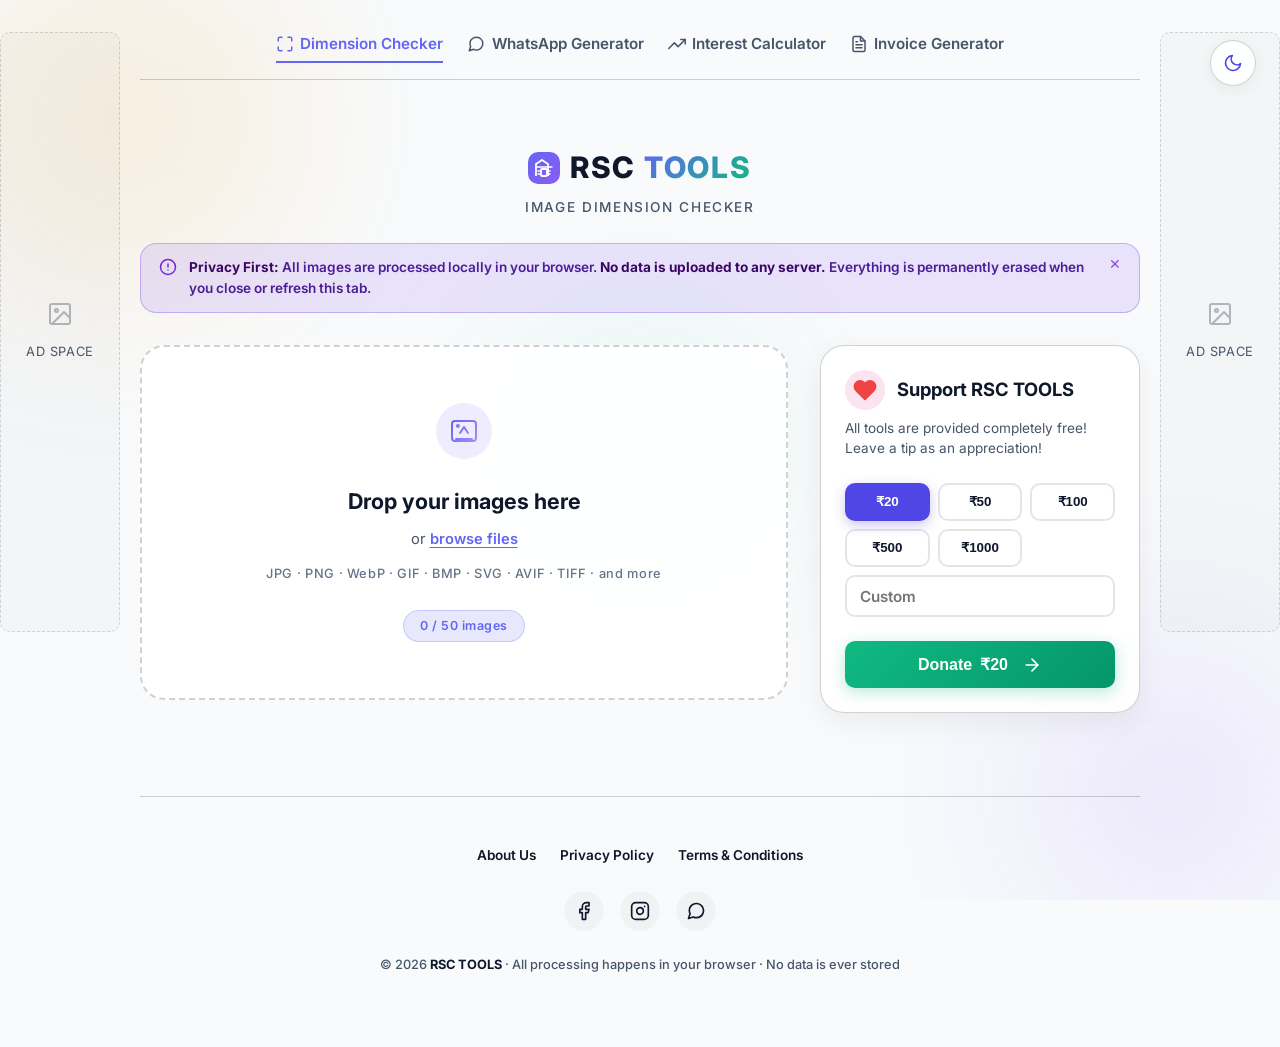
==== commit cf9263d6: "Add files via upload" ====
--- a/index.html
+++ b/index.html
@@ -2,7 +2,7 @@
 <html lang="en">
 <head>
   <meta charset="UTF-8" />
-  <meta name="viewport" content="width=device-width, initial-scale=1.0, maximum-scale=1.0, user-scalable=0" />
+  <meta name="viewport" content="width=device-width, initial-scale=1.0" />
   <title>RSC TOOLS | Free Online Image Dimension Checker</title>
   
   <!-- SEO Meta Tags -->
@@ -22,7 +22,7 @@
   <meta name="twitter:description" content="Instantly check image dimensions directly in your browser. Fast, free, and safe." />
 
   <!-- Canonical link -->
-  <link rel="canonical" href="https://rsctools.netlify.app/index.html" />
+  <link rel="canonical" href="https://rsctools.vercel.app/" />
 
   <link rel="preconnect" href="https://fonts.googleapis.com" />
   <link rel="preconnect" href="https://fonts.gstatic.com" crossorigin />
@@ -37,7 +37,7 @@
     "@type": "WebApplication",
     "name": "RSC TOOLS | Free Online Image Dimension Checker",
     "description": "Instantly check image dimensions, width, and height online for free. Upload up to 50 jpg, png, or webp images at once. 100% private.",
-    "url": "https://rsctools.netlify.app/index.html",
+    "url": "https://rsctools.vercel.app/index.html",
     "applicationCategory": "UtilitiesApplication",
     "operatingSystem": "All",
     "offers": {
--- a/style.css
+++ b/style.css
@@ -136,7 +136,7 @@
 /* ── Premium Theme Toggle ── */
 .theme-toggle {
   position: fixed;
-  top: 1.5rem;
+  top: 2.5rem;
   right: 1.5rem;
   z-index: 9999;
   width: 46px;
@@ -661,13 +661,19 @@
 /* ── Dimension Display ── */
 .card-dims {
   display: flex;
-  align-items: center;
+  flex-direction: column;
   gap: 0.5rem;
   background: rgba(99,102,241,0.1);
   border: 1px solid rgba(99,102,241,0.2);
   border-radius: 10px;
   padding: 0.55rem 0.8rem;
   margin-bottom: 0.6rem;
+}
+.card-dims-row {
+  display: flex;
+  align-items: center;
+  gap: 0.5rem;
+  width: 100%;
 }
 .card-dims-icon {
   color: var(--col-primary-l);
@@ -683,6 +689,30 @@
   letter-spacing: 0.02em;
 }
 .card-dims-px {
+  font-size: 0.7rem;
+  color: var(--col-muted);
+  font-weight: 500;
+  margin-left: auto;
+}
+.card-dims-extra {
+  display: flex;
+  flex-direction: column;
+  gap: 0.25rem;
+  padding-left: 1.8rem;
+  border-top: 1px solid rgba(99,102,241,0.15);
+  padding-top: 0.5rem;
+}
+.dim-item {
+  display: flex;
+  align-items: center;
+  font-size: 0.85rem;
+  color: var(--col-text);
+  font-weight: 600;
+}
+.dim-val {
+  letter-spacing: 0.02em;
+}
+.dim-unit {
   font-size: 0.7rem;
   color: var(--col-muted);
   font-weight: 500;
@@ -1147,7 +1177,11 @@
   flex-shrink: 0;
 }
 @media (max-width: 900px) {
-  .layout-twocol { flex-direction: column; }
+  .layout-twocol { 
+    flex-direction: column; 
+    align-items: stretch;
+  }
+  .tool-column { width: 100%; }
   .sidebar-column { width: 100%; }
 }
 
@@ -1249,99 +1283,190 @@
   box-shadow: 0 6px 20px rgba(16,185,129,0.4);
 }
 
-/* ── Invoice Generator ── */
+/* ── Invoice Generator Premium Template ── */
 .invoice-paper {
   background: #ffffff;
-  border-radius: 4px;
-  padding: 40px;
-  box-shadow: 0 10px 25px rgba(0,0,0,0.08); /* Looks like paper floating */
-  color: #1e293b;
+  border: 1px solid #cbd5e1; /* Added printable area border */
+  border-top: 15px solid #4f46e5; /* Premium accent border */
+  padding: 50px 60px;
+  color: #0f172a;
+  width: 800px;
+  max-width: 800px;
+  min-height: 1120px; /* Reduced from 1131px to safely prevent empty extra pages */
+  margin: 0; /* Strictly 0 to prevent desktop html2canvas offset bugs */
   position: relative;
-  overflow: hidden;
-  width: 100%; /* For absolute rendering constraint */
-}
-
-/* Print specific styles for html2pdf to ensure background colors print */
+  left: 0;
+  top: 0;
+  box-sizing: border-box;
+  font-family: 'Inter', system-ui, sans-serif; /* Professional font */
+}
+
+/* Print specific styles for html2pdf */
 .invoice-paper * {
   -webkit-print-color-adjust: exact !important;
   print-color-adjust: exact !important;
+  box-sizing: border-box;
 }
 
 .inv-header {
   display: flex;
   justify-content: space-between;
   align-items: flex-start;
-  margin-bottom: 2rem;
-  border-bottom: 2px solid #e2e8f0;
-  padding-bottom: 1.5rem;
+  margin-bottom: 3rem;
 }
 .inv-brand {
   display: flex;
   flex-direction: column;
   gap: 0.5rem;
-  max-width: 50%;
+  max-width: 55%;
+  align-items: flex-start; /* Prevents the logo from stretching to flex container width */
 }
 .inv-logo-preview {
-  max-width: 150px;
+  max-width: 200px;
   max-height: 80px;
-  width: auto;
-  height: auto;
+  object-fit: contain;
+  margin-bottom: 0.5rem;
 }
 .inv-biz-name {
-  font-size: 1.5rem;
+  font-size: 2rem;
   font-weight: 800;
-  color: var(--col-primary);
+  color: #1e293b;
   margin: 0;
+  line-height: 1.2;
 }
 .inv-meta {
   text-align: right;
+  max-width: 40%;
 }
 .inv-meta h1 {
-  font-size: 2rem;
+  font-size: 3rem;
   font-weight: 800;
-  color: #cbd5e1;
+  color: #cbd5e1; /* Darkened slightly for perfect visibility */
   text-transform: uppercase;
-  letter-spacing: 2px;
-  margin: 0 0 0.5rem 0;
-}
+  letter-spacing: 4px;
+  margin: 0 0 1rem 0;
+  line-height: 1;
+}
+
+.inv-meta-details {
+  display: flex;
+  flex-direction: column;
+  gap: 0.5rem;
+  text-align: right;
+  margin-top: 1rem;
+}
+.inv-meta-row {
+  display: flex;
+  justify-content: flex-end;
+  gap: 1rem;
+  font-size: 0.95rem;
+  align-items: center;
+}
+.inv-meta-row span:first-child {
+  color: #64748b;
+  font-weight: 600;
+  text-transform: uppercase;
+  font-size: 0.75rem;
+  letter-spacing: 0.05em;
+}
+.inv-meta-row span:last-child {
+  color: #0f172a;
+  font-weight: 700;
+}
+
+.inv-details-grid {
+  display: grid;
+  grid-template-columns: 1fr;
+  gap: 2rem;
+  margin-bottom: 3rem;
+  padding-top: 1.5rem;
+  border-top: 2px solid #f1f5f9;
+}
+.inv-bill-to h3 {
+  font-size: 0.85rem;
+  color: #64748b;
+  text-transform: uppercase;
+  letter-spacing: 0.05em;
+  font-weight: 700;
+  margin-bottom: 0.75rem;
+}
+.inv-bill-to p {
+  font-size: 1.2rem;
+  font-weight: 700;
+  color: #0f172a;
+  margin: 0 0 0.25rem 0;
+}
+
 .inv-table {
   width: 100%;
   border-collapse: collapse;
-  margin-bottom: 2rem;
+  margin-bottom: 3rem;
   font-size: 0.95rem;
+  table-layout: fixed; /* Strictly control column widths */
 }
 .inv-table th {
-  background: var(--col-primary);
-  color: #ffffff;
+  background: #eef2ff; /* Colorful premium table header */
+  color: #4f46e5; /* Indigo brand text */
   text-align: left;
-  padding: 12px;
-  font-weight: 600;
-}
+  padding: 14px 16px;
+  font-weight: 800;
+  border-bottom: 2px solid #c7d2fe;
+  text-transform: uppercase;
+  font-size: 0.8rem;
+  letter-spacing: 0.05em;
+}
+.inv-table th:nth-child(1) { width: 50%; } /* Description gets half */
+.inv-table th:nth-child(2) { width: 15%; text-align: right; } /* Rate */
+.inv-table th:nth-child(3) { width: 15%; text-align: center; } /* Qty */
+.inv-table th:nth-child(4) { width: 20%; text-align: right; } /* Amount */
+
 .inv-table td {
-  padding: 12px;
-  border-bottom: 1px solid #e2e8f0;
-}
-.inv-table th:last-child, .inv-table td:last-child {
-  text-align: right;
-}
+  padding: 16px;
+  border-bottom: 1px solid #f1f5f9;
+  color: #1e293b;
+  vertical-align: top;
+}
+.inv-table td:nth-child(1) {
+  word-wrap: break-word;
+  white-space: pre-wrap; /* Preserve spaces and wrap long lines */
+  font-weight: 500;
+}
+.inv-table td:nth-child(2) { text-align: right; }
+.inv-table td:nth-child(3) { text-align: center; }
+.inv-table td:nth-child(4) { text-align: right; font-weight: 600; }
+
+.inv-footer-flex {
+  display: flex;
+  justify-content: space-between;
+  align-items: flex-start;
+}
+.inv-notes {
+  max-width: 45%;
+  font-size: 0.85rem;
+  color: #64748b;
+  line-height: 1.5;
+}
+
 .inv-summary {
-  width: 250px;
-  margin-left: auto;
-  border-top: 2px solid #e2e8f0;
-  padding-top: 1rem;
+  width: 350px;
+  background: #eef2ff; /* Colourful box */
+  border: 1px solid #c7d2fe;
+  border-radius: 8px;
+  padding: 1.5rem;
 }
 .inv-summary-row {
   display: flex;
   justify-content: space-between;
-  margin-bottom: 0.5rem;
-  font-size: 0.95rem;
+  margin-bottom: 0.8rem;
+  font-size: 1rem;
+  color: #475569;
 }
 .inv-summary-row.total {
   font-weight: 800;
-  font-size: 1.15rem;
-  color: var(--col-primary);
-  border-top: 1px dashed #cbd5e1;
-  padding-top: 0.5rem;
+  font-size: 1.4rem;
+  color: #4f46e5;
+  border-top: 2px solid #c7d2fe;
+  padding-top: 1rem;
   margin-top: 0.5rem;
 }
 .item-row {
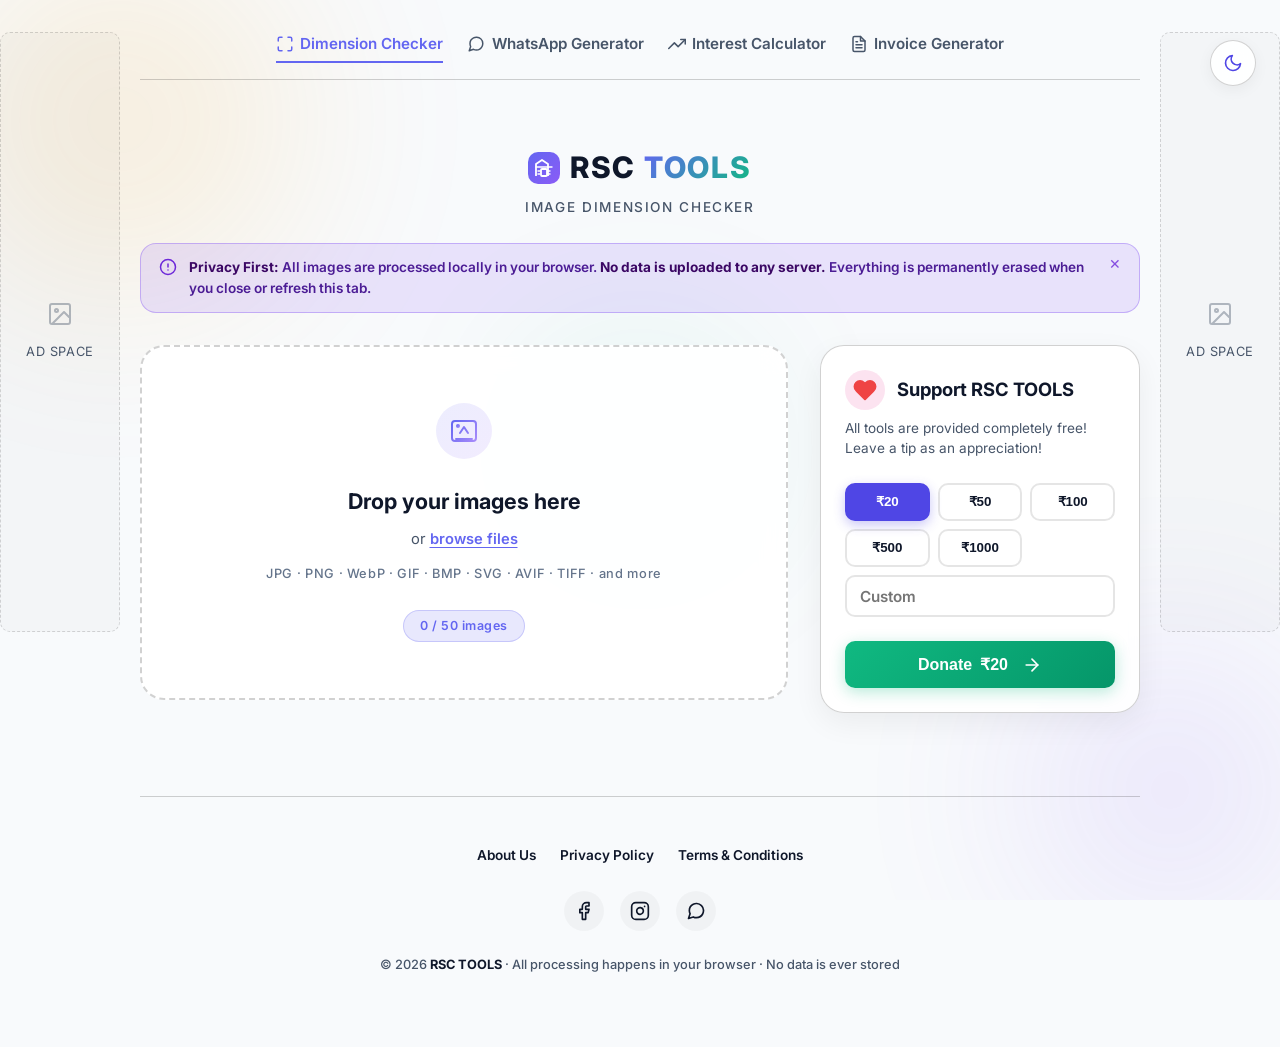
==== commit 2e1f7d76: "Add files via upload" ====
--- a/index.html
+++ b/index.html
@@ -47,8 +47,16 @@
     }
   }
   </script>
-  <script src="theme.js"></script>
-  <script src="notify.js"></script>
+  <script src="theme.js" defer></script>
+  <script src="notify.js" defer></script>
+  <!-- Clarity tracking code for https://rsctools.vercel.app/ -->
+  <script type="text/javascript">
+      (function(c,l,a,r,i,t,y){
+          c[a]=c[a]||function(){(c[a].q=c[a].q||[]).push(arguments)};
+          t=l.createElement(r);t.async=1;t.src="https://www.clarity.ms/tag/"+i;
+          y=l.getElementsByTagName(r)[0];y.parentNode.insertBefore(t,y);
+      })(window, document, "clarity", "script", "wg309cyr3l");
+  </script>
 </head>
 <body>
   <!-- Theme Toggle -->
--- a/style.css
+++ b/style.css
@@ -208,6 +208,8 @@
   filter: blur(90px);
   opacity: 0.18;
   animation: orbFloat 12s ease-in-out infinite alternate;
+  will-change: transform;
+  transform: translateZ(0);
 }
 .orb-1 {
   width: 520px; height: 520px;
